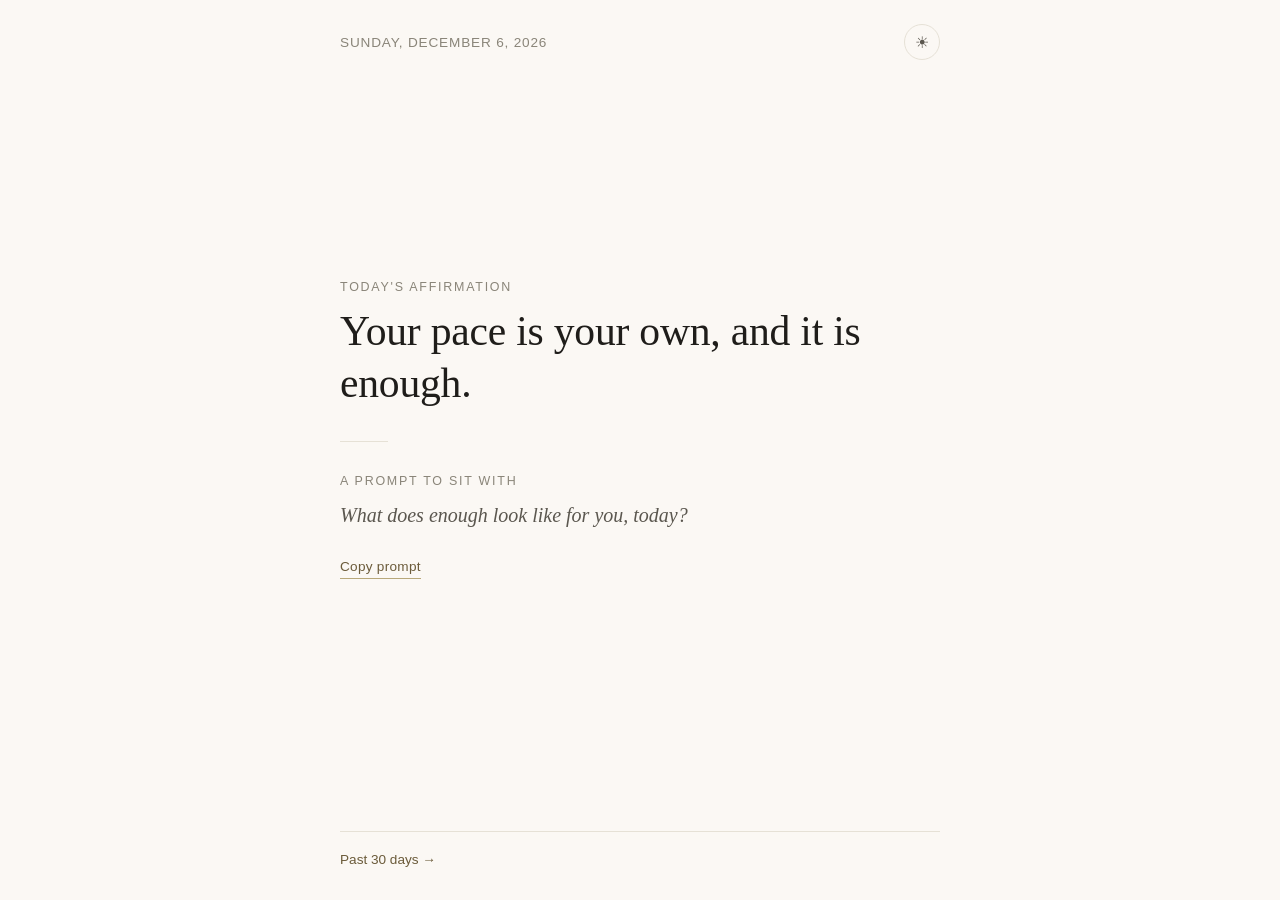
==== index.html @ da105db2 "Initial commit: daily affirmation site" ====
<!doctype html>
<html lang="en">
  <head>
    <meta charset="utf-8" />
    <meta name="viewport" content="width=device-width, initial-scale=1" />
    <meta name="description" content="A quiet daily affirmation and journal prompt. New each day." />
    <meta name="color-scheme" content="light dark" />
    <title>A quiet moment — today</title>
    <link rel="stylesheet" href="styles.css" />
  </head>
  <body>
    <main class="page" aria-live="polite">
      <header class="top">
        <p class="date" id="date" aria-label="Today's date"></p>
        <button
          id="theme-toggle"
          class="icon-btn"
          type="button"
          aria-label="Toggle dark mode"
          title="Toggle dark mode"
        >
          <span aria-hidden="true" id="theme-icon">◐</span>
        </button>
      </header>

      <section class="content">
        <p class="eyebrow">Today's affirmation</p>
        <p class="affirmation" id="affirmation">Loading…</p>

        <hr class="divider" aria-hidden="true" />

        <p class="eyebrow">A prompt to sit with</p>
        <p class="prompt" id="prompt">Loading…</p>

        <div class="actions">
          <button id="copy-btn" class="text-btn" type="button">Copy prompt</button>
          <span id="copy-status" class="copy-status" aria-live="polite"></span>
        </div>
      </section>

      <footer class="foot">
        <a href="archive.html" class="text-link">Past 30 days →</a>
      </footer>
    </main>

    <script src="app.js"></script>
  </body>
</html>
---- styles.css ----
:root {
  --bg: #fbf8f4;
  --surface: #ffffff;
  --ink: #1f1d1a;
  --ink-soft: #5b574f;
  --ink-faint: #8a8579;
  --rule: #e6e1d6;
  --accent: #6b5b3a;
  --accent-soft: #b8a87a;
  --focus: #c9a25b;
  --shadow: 0 1px 2px rgba(31, 29, 26, 0.04);
  --font-serif: "Iowan Old Style", "Charter", "Georgia", "Cambria", "Times New Roman", serif;
  --font-sans: -apple-system, BlinkMacSystemFont, "Segoe UI", "Inter", "Helvetica Neue", Helvetica, Arial, sans-serif;
}

html[data-theme="dark"] {
  --bg: #15171a;
  --surface: #1c1f23;
  --ink: #ece8df;
  --ink-soft: #b8b3a6;
  --ink-faint: #7a7567;
  --rule: #2b2f35;
  --accent: #d8c48a;
  --accent-soft: #a4925c;
  --focus: #d8c48a;
  --shadow: 0 1px 2px rgba(0, 0, 0, 0.4);
}

* {
  box-sizing: border-box;
}

html,
body {
  margin: 0;
  padding: 0;
  background: var(--bg);
  color: var(--ink);
  font-family: var(--font-sans);
  -webkit-font-smoothing: antialiased;
  text-rendering: optimizeLegibility;
}

body {
  min-height: 100svh;
  display: flex;
  flex-direction: column;
}

.page {
  width: 100%;
  max-width: 640px;
  margin: 0 auto;
  padding: 1.5rem 1.25rem 2rem;
  flex: 1;
  display: flex;
  flex-direction: column;
  min-height: 100svh;
}

.top {
  display: flex;
  align-items: center;
  justify-content: space-between;
  gap: 1rem;
}

.date {
  margin: 0;
  font-family: var(--font-sans);
  font-size: 0.85rem;
  letter-spacing: 0.06em;
  text-transform: uppercase;
  color: var(--ink-faint);
}

.icon-btn {
  background: transparent;
  border: 1px solid var(--rule);
  color: var(--ink-soft);
  width: 2.25rem;
  height: 2.25rem;
  border-radius: 999px;
  font-size: 1rem;
  cursor: pointer;
  display: inline-flex;
  align-items: center;
  justify-content: center;
  transition: background 120ms ease, color 120ms ease, border-color 120ms ease;
}

.icon-btn:hover {
  background: var(--surface);
  color: var(--ink);
  border-color: var(--accent-soft);
}

.icon-btn:focus-visible,
.text-btn:focus-visible,
.text-link:focus-visible {
  outline: 2px solid var(--focus);
  outline-offset: 2px;
}

.content {
  flex: 1;
  display: flex;
  flex-direction: column;
  justify-content: center;
  padding: 2rem 0;
}

.eyebrow {
  margin: 0 0 0.75rem;
  font-size: 0.78rem;
  letter-spacing: 0.14em;
  text-transform: uppercase;
  color: var(--ink-faint);
}

.affirmation {
  margin: 0;
  font-family: var(--font-serif);
  font-size: clamp(1.7rem, 5.2vw, 2.6rem);
  line-height: 1.25;
  color: var(--ink);
  font-weight: 400;
  letter-spacing: -0.005em;
}

.prompt {
  margin: 0;
  font-family: var(--font-serif);
  font-size: clamp(1.05rem, 3vw, 1.25rem);
  line-height: 1.55;
  color: var(--ink-soft);
  font-style: italic;
}

.divider {
  border: 0;
  border-top: 1px solid var(--rule);
  margin: 2rem 0;
  width: 3rem;
}

.actions {
  display: flex;
  align-items: center;
  gap: 0.75rem;
  margin-top: 1.5rem;
}

.text-btn {
  background: transparent;
  border: 0;
  padding: 0.25rem 0;
  font-family: var(--font-sans);
  font-size: 0.85rem;
  color: var(--accent);
  cursor: pointer;
  border-bottom: 1px solid var(--accent-soft);
  letter-spacing: 0.02em;
}

.text-btn:hover {
  color: var(--ink);
  border-bottom-color: var(--ink);
}

.copy-status {
  font-size: 0.8rem;
  color: var(--ink-faint);
  opacity: 0;
  transition: opacity 200ms ease;
}

.copy-status.show {
  opacity: 1;
}

.foot {
  margin-top: 2rem;
  padding-top: 1.25rem;
  border-top: 1px solid var(--rule);
  font-size: 0.85rem;
  color: var(--ink-faint);
  display: flex;
  justify-content: space-between;
  align-items: center;
}

.text-link {
  color: var(--accent);
  text-decoration: none;
  border-bottom: 1px solid transparent;
  transition: border-color 120ms ease, color 120ms ease;
}

.text-link:hover {
  color: var(--ink);
  border-bottom-color: var(--accent-soft);
}

/* Archive page */

.archive-body .page.archive {
  min-height: auto;
  padding-bottom: 3rem;
}

.archive-title {
  margin: 2rem 0 1.5rem;
  font-family: var(--font-serif);
  font-size: clamp(1.4rem, 4vw, 1.9rem);
  font-weight: 400;
  color: var(--ink);
}

.archive-list {
  list-style: none;
  padding: 0;
  margin: 0;
  display: flex;
  flex-direction: column;
  gap: 1.5rem;
}

.archive-item {
  padding: 1.25rem 0;
  border-top: 1px solid var(--rule);
}

.archive-item:first-child {
  border-top: 0;
  padding-top: 0;
}

.archive-date {
  font-size: 0.78rem;
  letter-spacing: 0.12em;
  text-transform: uppercase;
  color: var(--ink-faint);
  margin: 0 0 0.5rem;
}

.archive-affirmation {
  font-family: var(--font-serif);
  font-size: 1.15rem;
  color: var(--ink);
  margin: 0 0 0.4rem;
  line-height: 1.4;
}

.archive-prompt {
  font-family: var(--font-serif);
  font-style: italic;
  color: var(--ink-soft);
  font-size: 0.98rem;
  margin: 0;
  line-height: 1.5;
}

.archive-loading {
  color: var(--ink-faint);
  font-style: italic;
}

@media (prefers-reduced-motion: reduce) {
  * {
    transition: none !important;
  }
}
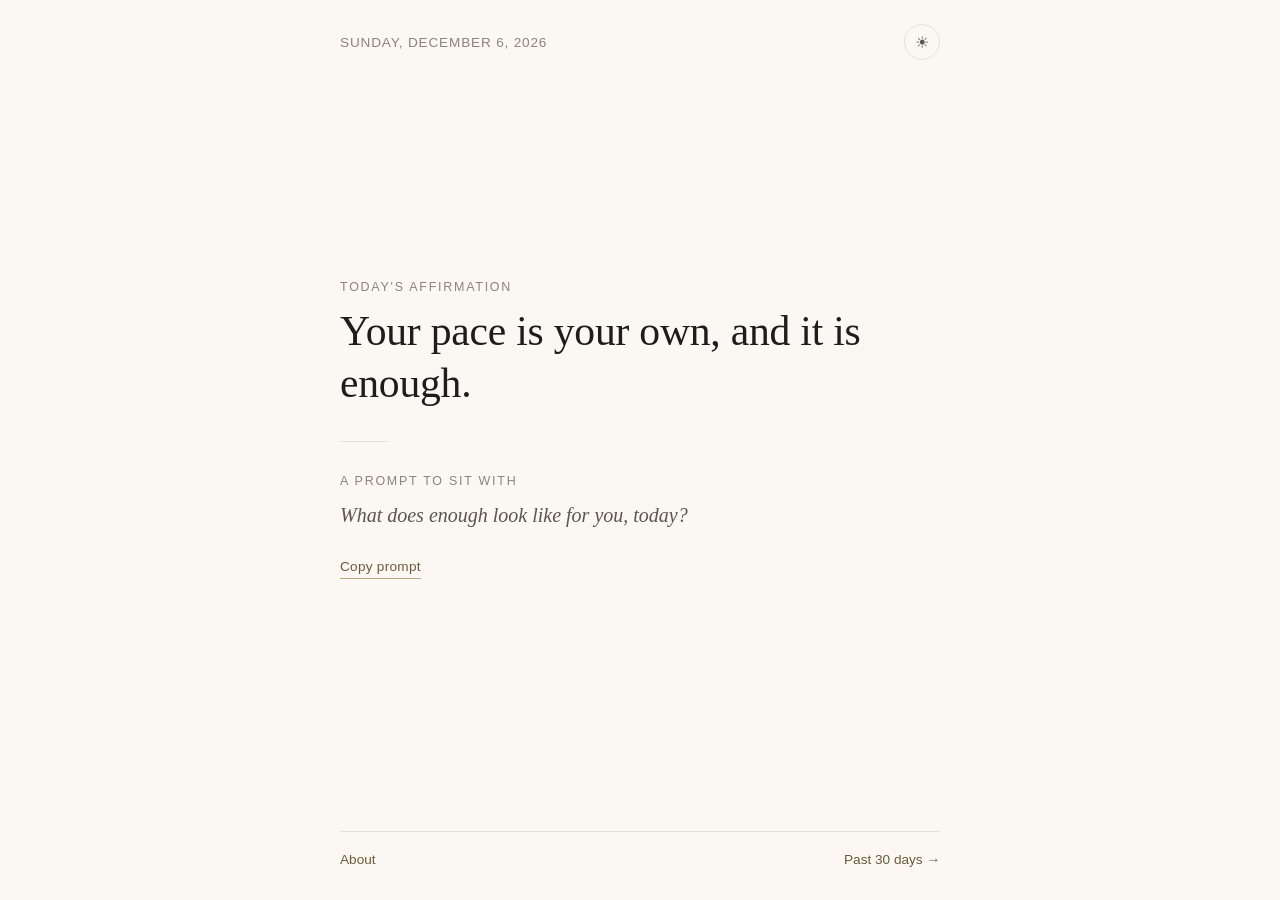
==== commit 1070510a: "Add share metadata, favicon, and about page - OG / Twitter card meta on index, archive, about - 1200" ====
--- a/index.html
+++ b/index.html
@@ -5,7 +5,31 @@
     <meta name="viewport" content="width=device-width, initial-scale=1" />
     <meta name="description" content="A quiet daily affirmation and journal prompt. New each day." />
     <meta name="color-scheme" content="light dark" />
+    <meta name="theme-color" content="#fbf8f4" media="(prefers-color-scheme: light)" />
+    <meta name="theme-color" content="#15171a" media="(prefers-color-scheme: dark)" />
     <title>A quiet moment — today</title>
+
+    <link rel="canonical" href="https://alexip.github.io/personal-site/" />
+
+    <meta property="og:type" content="website" />
+    <meta property="og:site_name" content="A quiet moment" />
+    <meta property="og:title" content="A quiet moment" />
+    <meta property="og:description" content="A daily affirmation and a prompt to sit with." />
+    <meta property="og:url" content="https://alexip.github.io/personal-site/" />
+    <meta property="og:image" content="https://alexip.github.io/personal-site/og.png" />
+    <meta property="og:image:width" content="1200" />
+    <meta property="og:image:height" content="630" />
+    <meta property="og:image:alt" content="A quiet moment — a daily affirmation and a prompt to sit with." />
+
+    <meta name="twitter:card" content="summary_large_image" />
+    <meta name="twitter:title" content="A quiet moment" />
+    <meta name="twitter:description" content="A daily affirmation and a prompt to sit with." />
+    <meta name="twitter:image" content="https://alexip.github.io/personal-site/og.png" />
+
+    <link rel="icon" type="image/x-icon" href="favicon.ico" />
+    <link rel="icon" type="image/png" sizes="32x32" href="favicon-32.png" />
+    <link rel="apple-touch-icon" sizes="180x180" href="apple-touch-icon.png" />
+
     <link rel="stylesheet" href="styles.css" />
   </head>
   <body>
@@ -39,6 +63,7 @@
       </section>
 
       <footer class="foot">
+        <a href="about.html" class="text-link">About</a>
         <a href="archive.html" class="text-link">Past 30 days →</a>
       </footer>
     </main>
--- a/styles.css
+++ b/styles.css
@@ -266,6 +266,24 @@
   font-style: italic;
 }
 
+/* About page */
+
+.about-prose {
+  font-family: var(--font-serif);
+  font-size: clamp(1.05rem, 2.6vw, 1.18rem);
+  line-height: 1.65;
+  color: var(--ink-soft);
+  max-width: 36rem;
+}
+
+.about-prose p {
+  margin: 0 0 1.25rem;
+}
+
+.about-prose p:last-of-type {
+  margin-bottom: 0;
+}
+
 @media (prefers-reduced-motion: reduce) {
   * {
     transition: none !important;
